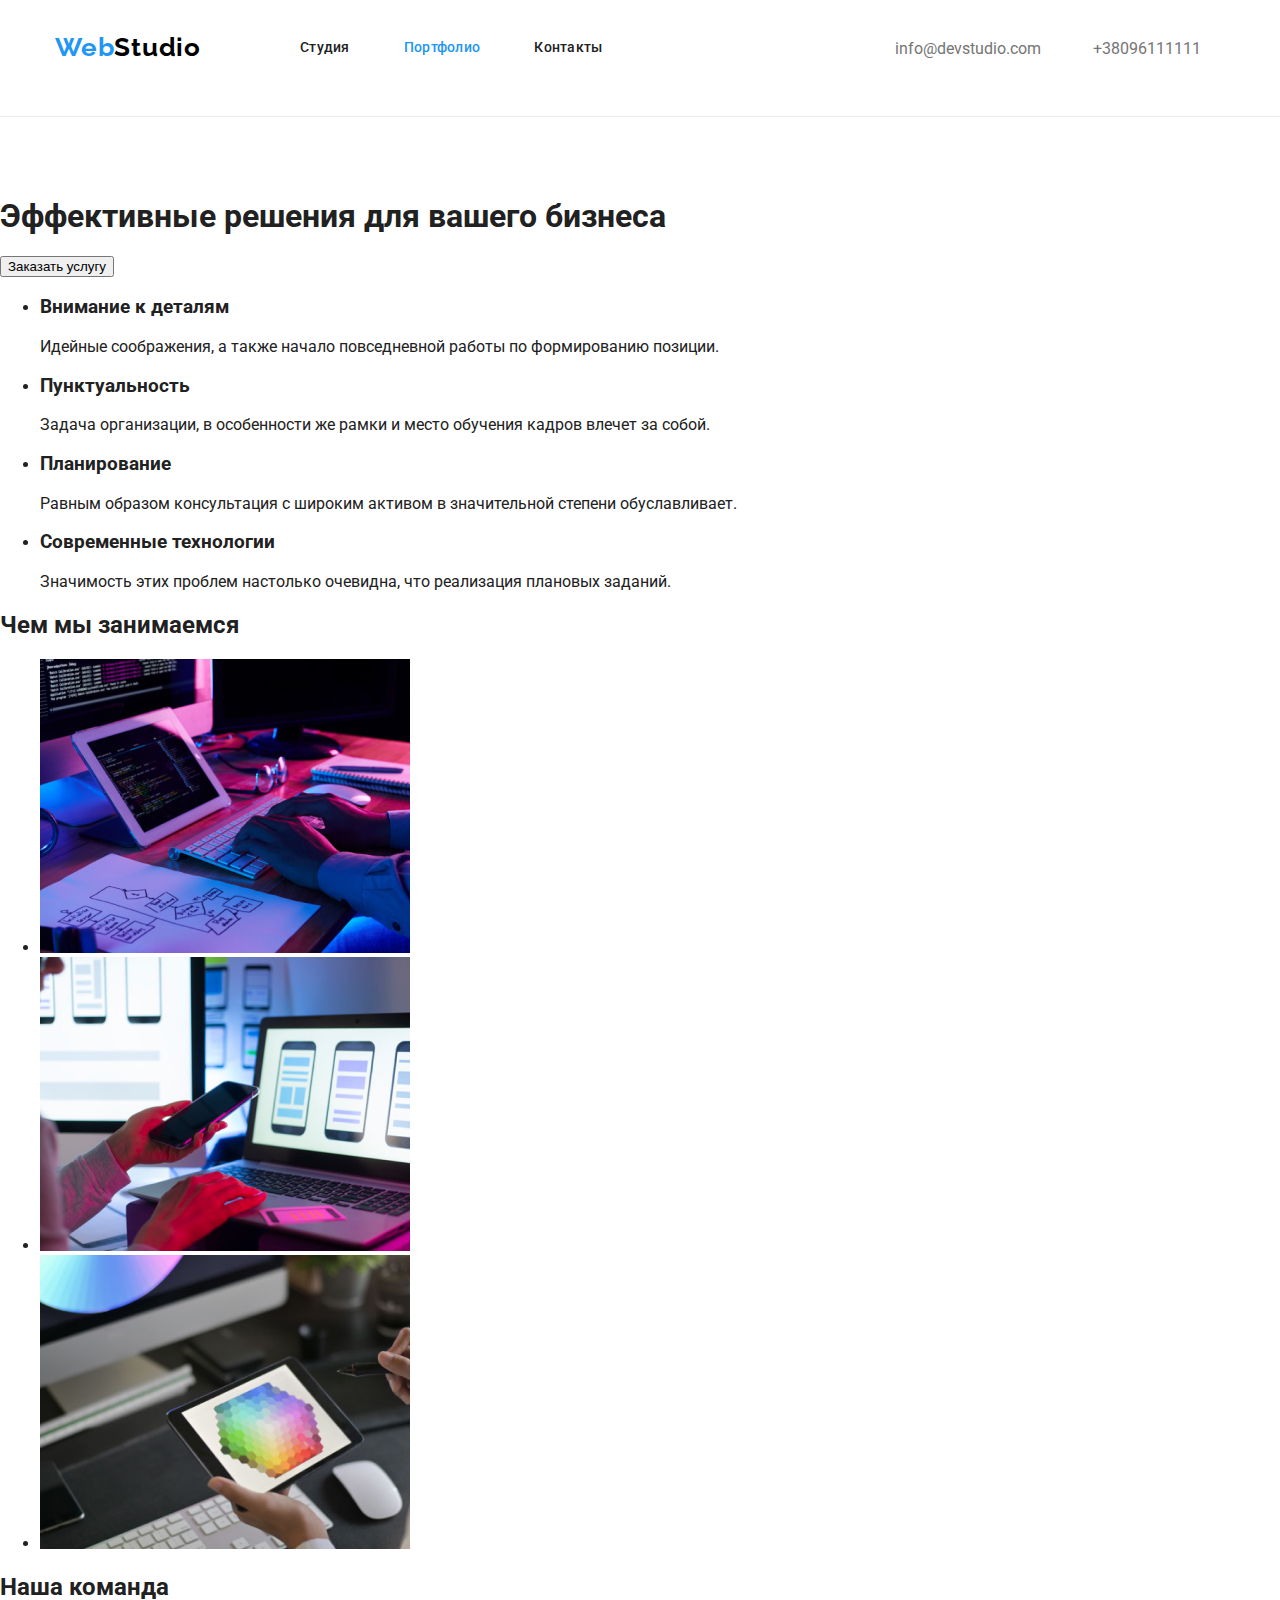
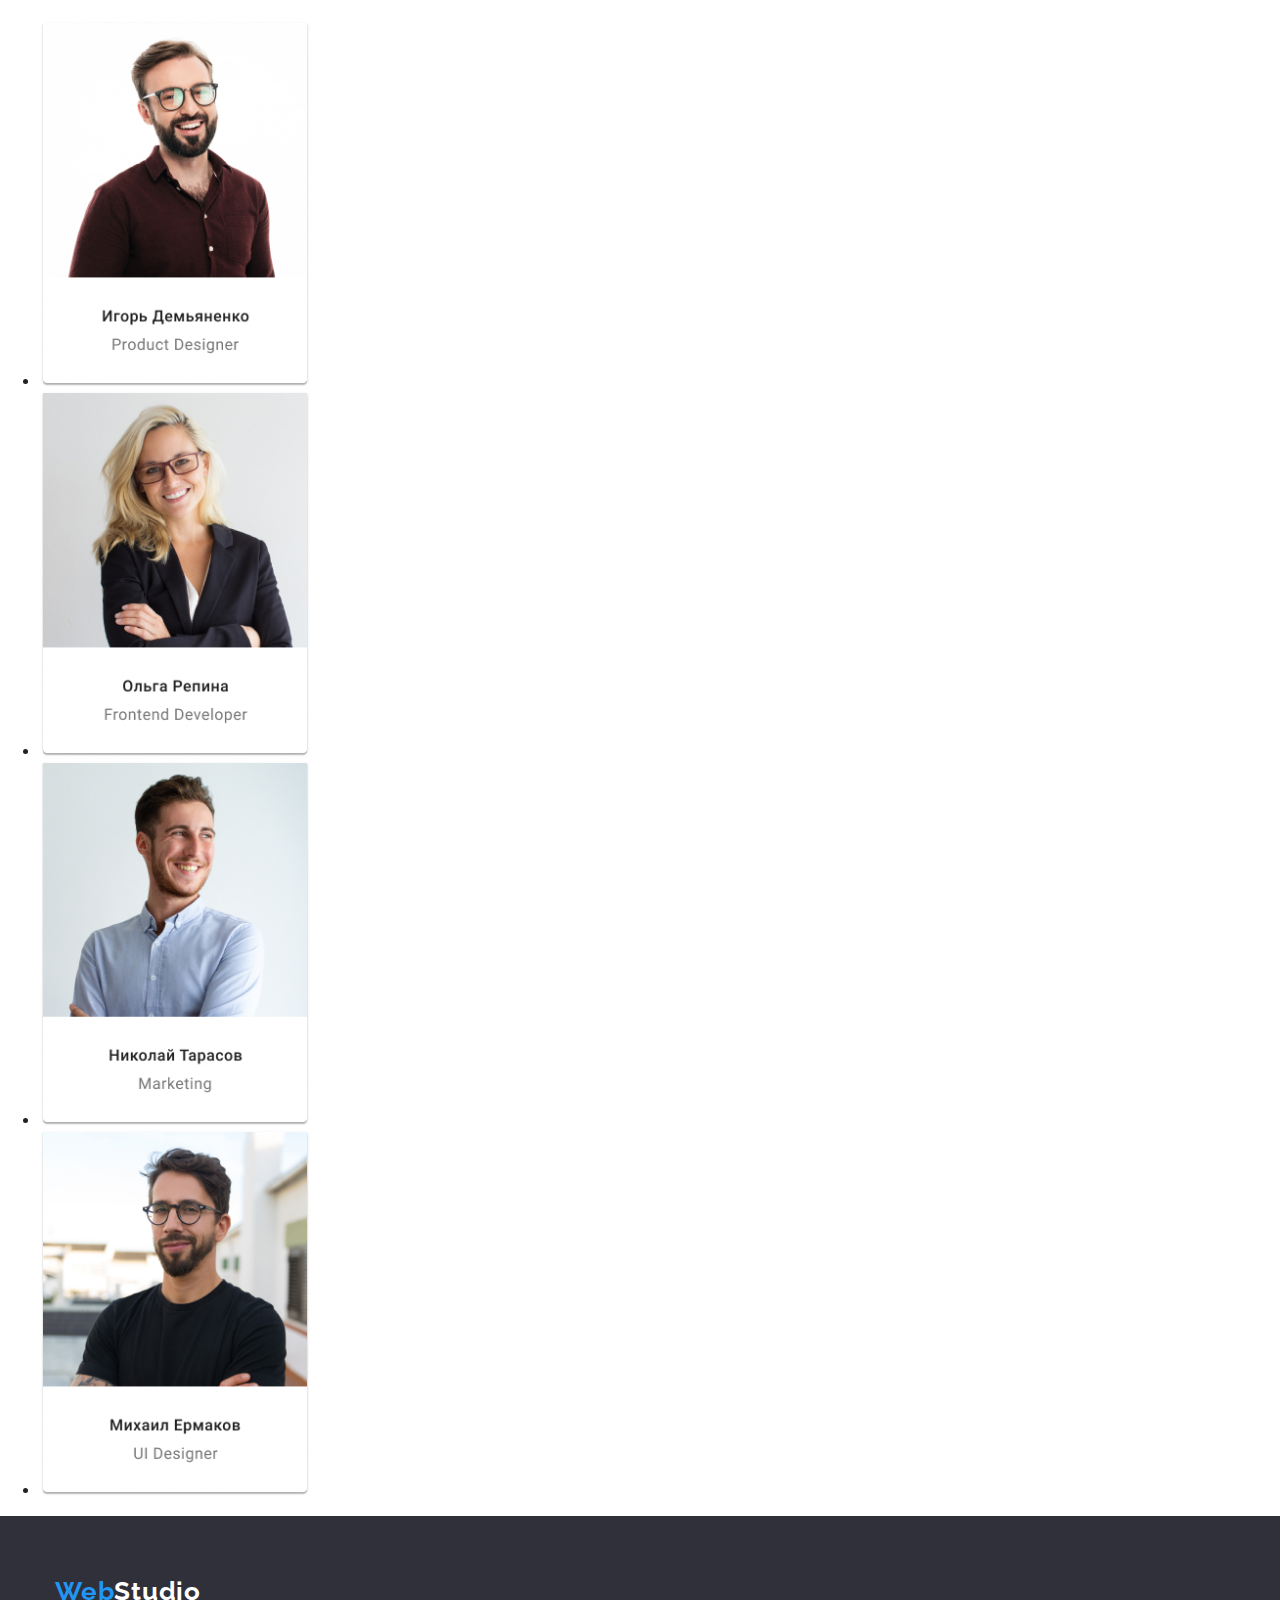
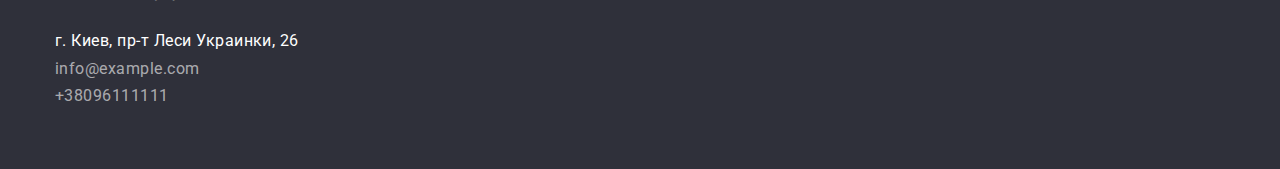
==== index.html @ 1b65d9d6 "hometask 2" ====
<!DOCTYPE html>
<html lang="en">
  <head>
    <title>WebStudio</title>
    <meta charset="UTF-8" />
    <meta http-equiv="x-ua-compatible" content="ie=edge" />
    <link rel="stylesheet" href="css/styles.css" />
    <link rel="preconnect" href="https://fonts.googleapis.com" />
    <link rel="preconnect" href="https://fonts.gstatic.com" crossorigin />
    <link
      href="https://fonts.googleapis.com/css2?family=Montserrat:wght@400;700&family=Raleway:wght@700&family=Roboto:wght@400;500;700;900&display=swap"
      rel="stylesheet"
    />
  </head>

  <body>
    <header class="main-header-wrap">
      <div class="main-header">
        <div>
          <a class="main-logo" href="#"><span class="web">Web</span>Studio</a>

          <nav class="main-navigation">
            <ul class="main-navigation-list">
              <li class="main-navigation-item">
                <a class="main-navigation-link" href="./index.html">Студия</a>
              </li>
              <li class="main-navigation-item">
                <a class="active main-navigation-link" href="portfolio.html">Портфолио</a>
              </li>
              <li class="main-navigation-item">
                <a class="main-navigation-link" href="#">Контакты</a>
              </li>
            </ul>
          </nav>
        </div>

        <ul class="main-contacts-list">
          <li class="main-contacts-item">
            <a class="main-contacts-link" href="mailto:info@devstudio.com">info@devstudio.com</a>
          </li>
          <li class="main-contacts-item">
            <a class="main-contacts-link" href="tel:+38096111111">+38096111111</a>
          </li>
        </ul>
      </div>
    </header>
    <section>
      <h1>Эффективные решения для вашего бизнеса</h1>
      <button type="button">Заказать услугу</button>
    </section>
    <main>
      <section>
        <ul>
          <li>
            <h3>Внимание к деталям</h3>
            <p>Идейные соображения, а также начало повседневной работы по формированию позиции.</p>
          </li>
          <li>
            <h3>Пунктуальность</h3>
            <p>
              Задача организации, в особенности же рамки и место обучения кадров влечет за собой.
            </p>
          </li>
          <li>
            <h3>Планирование</h3>
            <p>
              Равным образом консультация с широким активом в значительной степени обуславливает.
            </p>
          </li>
          <li>
            <h3>Современные технологии</h3>
            <p>Значимость этих проблем настолько очевидна, что реализация плановых заданий.</p>
          </li>
        </ul>
      </section>
      <section>
        <h2>Чем мы занимаемся</h2>
        <ul>
          <li>
            <img src="./images/img.jpeg" alt="computer" width="370" />
          </li>
          <li>
            <img src="./images/box_2.jpeg" alt="telephone" width="370" />
          </li>
          <li>
            <img src="./images/box_3.jpeg" alt="planshet" width="370" />
          </li>
        </ul>
      </section>
      <section>
        <h2>Наша команда</h2>
        <ul>
          <li>
            <img src="./images/team_card_1.jpeg" alt="Игорь Демьяненко" width="270" />
          </li>
          <li>
            <img src="./images/team_card_2.jpeg" alt="Ольга Репина" width="270" />
          </li>
          <li>
            <img src="./images/team_card_3.jpeg" alt="Николай Тарасов" width="270" />
          </li>
          <li>
            <img src="./images/team_card_4.jpeg" alt="Михаил Ермаков" width="270" />
          </li>
        </ul>
      </section>
    </main>
    <footer class="footer-wrap">
      <div class="footer">
        <a class="footer-logo" href="#"><span class="web">Web</span>Studio</a>
        <address class="footer-address">
          <div>г. Киев, пр-т Леси Украинки, 26</div>

          <div>
            <a class="footer-address-link" href="mailto:info@example.com">info@example.com</a>
          </div>
          <div>
            <a class="footer-address-link" href="tel:+38096111111">+38096111111</a>
          </div>
        </address>
      </div>
    </footer>
  </body>
</html>
---- css/styles.css ----
body {
  font-family: 'Roboto', sans-serif;
  color: #212121;
  margin: 0;
}

.main-header-wrap {
  border-bottom: 1px solid #ececec;
  margin-bottom: 80px;
}

.footer,
.main-header,
.main-content {
  max-width: 1170px;
  margin: 0 auto;
}

.main-header {
  display: flex;
  flex-direction: row;
  justify-content: space-between;
  align-items: center;
  height: 96px;
  margin-bottom: 20px;
}
.footer-logo,
.main-logo {
  font-family: 'Raleway';
  font-style: normal;
  font-weight: 700;
  font-size: 26px;
  line-height: 1.2;
  letter-spacing: 0.03em;
  text-decoration: none;
  display: inline-block;
}

.main-logo {
  color: #000000;
  margin-right: 70px;
}

.footer-logo .web,
.main-logo .web {
  color: #2196f3;
}

.main-navigation-list {
  list-style-type: none;
  margin: 0;
  padding: 0;
  float: left;
}

.main-navigation-link {
  font-style: normal;
  font-weight: 500;
  font-size: 14px;
  line-height: 16px;
  letter-spacing: 0.02em;
  text-decoration: none;
  color: #212121;
  margin: 25px;
}
.main-navigation-link:hover,
.main-contacts-link:hover,
.main-navigation-link.active {
  color: #2196f3;
}

.main-navigation-item {
  display: inline-block;
}
.main-navigation {
  display: inline-block;
}
.main-contacts-list {
  list-style-type: none;
}

.main-contacts-item {
  display: inline-block;
}

.main-contacts-link {
  color: #757575;
  margin: 24px;
  text-decoration: none;
}

.filters-list {
  list-style-type: none;
  padding: 0;
  margin: 0;
  text-align: center;
  margin-bottom: 50px;
}

.filters-list-item {
  display: inline-block;
  margin: 0 4px;
}

.filters-list-button {
  font-family: 'Roboto', sans-serif;
  color: #212121;
  letter-spacing: 0.03em;
  font-size: 14px;
  border-radius: 4px;
  background: #f5f4fa;
  border: none;
  padding: 6px 22px;
  font-weight: 500;
  font-size: 16px;
  line-height: 1.625;
  cursor: pointer; /* курсор */
}
.filters-list-button:hover,
.filters-list-item.active .filters-list-button {
  background-color: #2196f3;
  color: #fff;
}

.projects {
  list-style-type: none;
  margin: 0;
  padding: 0;
  display: flex;
  flex-wrap: wrap;
  justify-content: space-between;
  margin-bottom: 57px;
}

.projects-item {
  margin-bottom: 33px;
}

.footer-wrap {
  background: #2f303a;
  color: #fff;
  padding: 60px 0;
  line-height: 1.7;
  letter-spacing: 0.03em;
  color: #ffffff;
}

.footer-logo {
  color: #fff;
  margin-bottom: 20px;
}

.footer-address {
  font-style: normal;
}

.footer-address-link {
  font-weight: 400;
  color: rgba(255, 255, 255, 0.6);
  text-decoration: none;
}

.footer-address-link:hover {
  color: #2196f3;
}
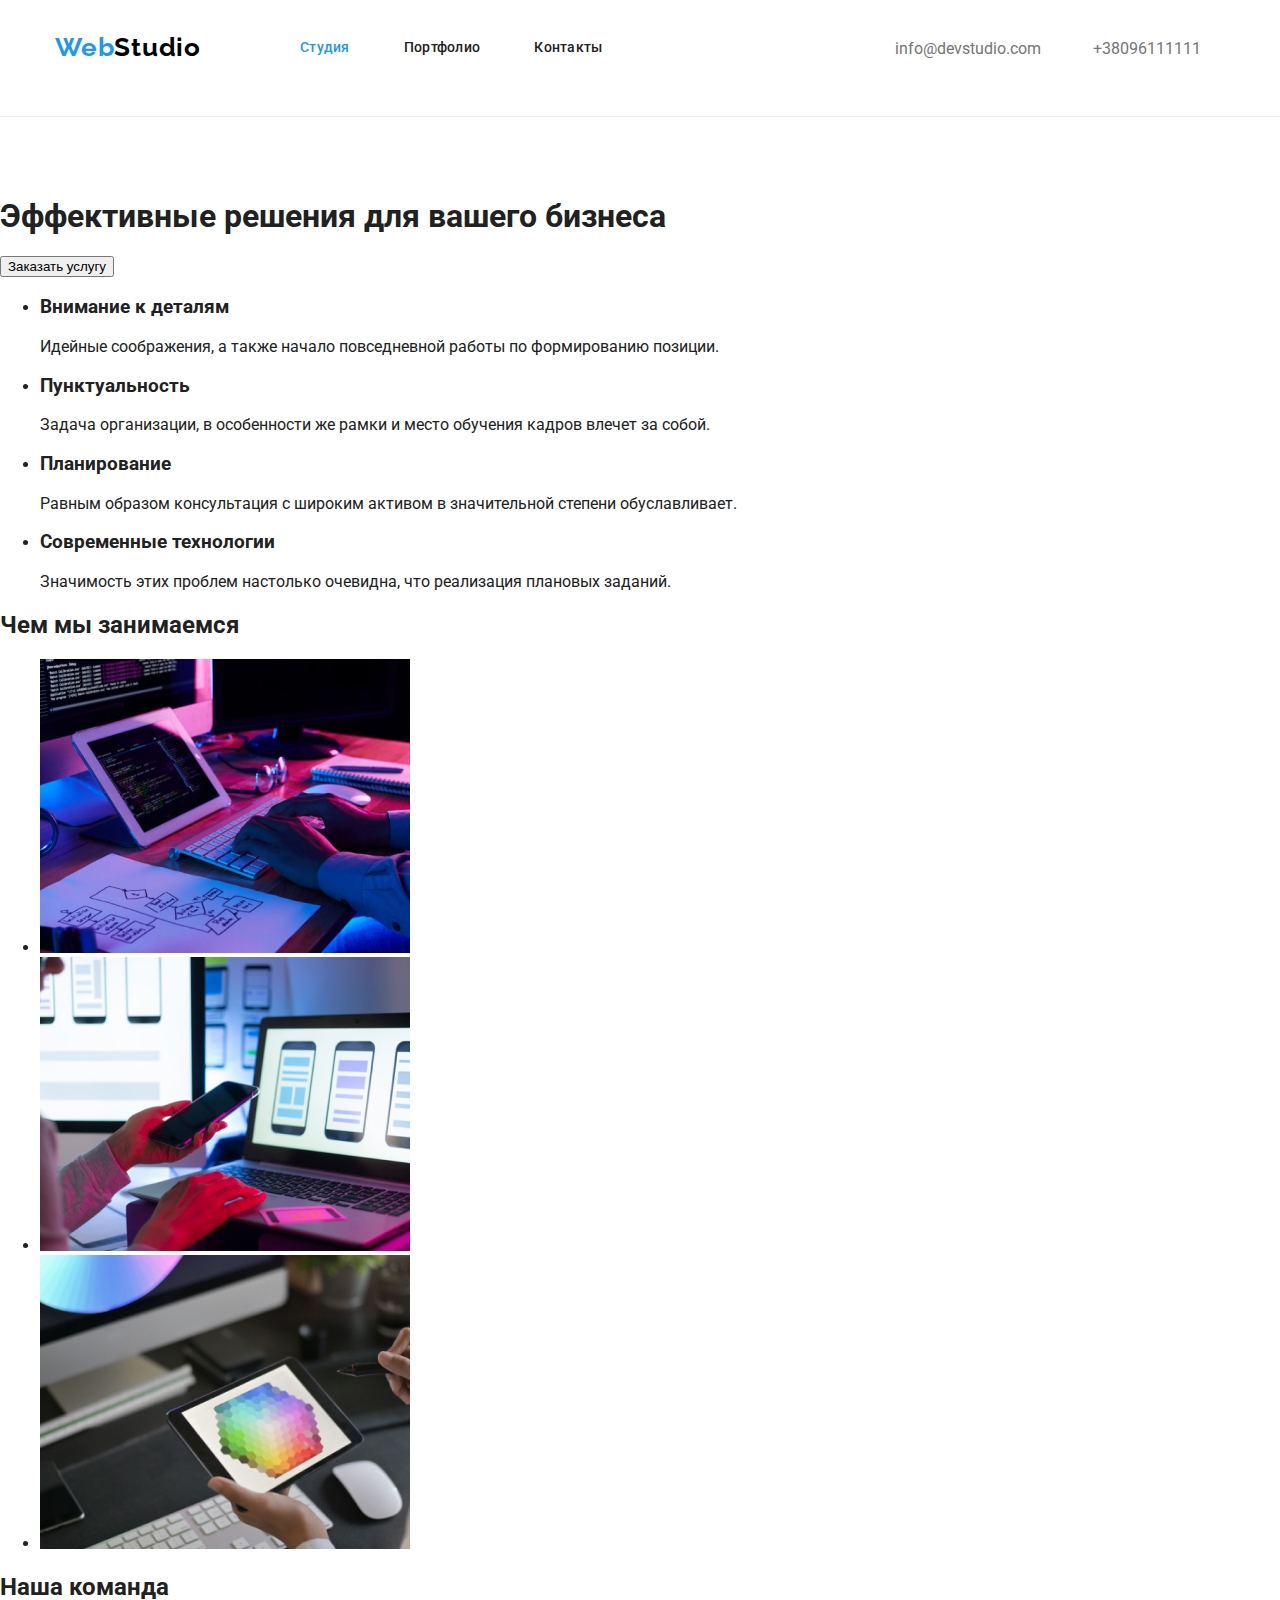
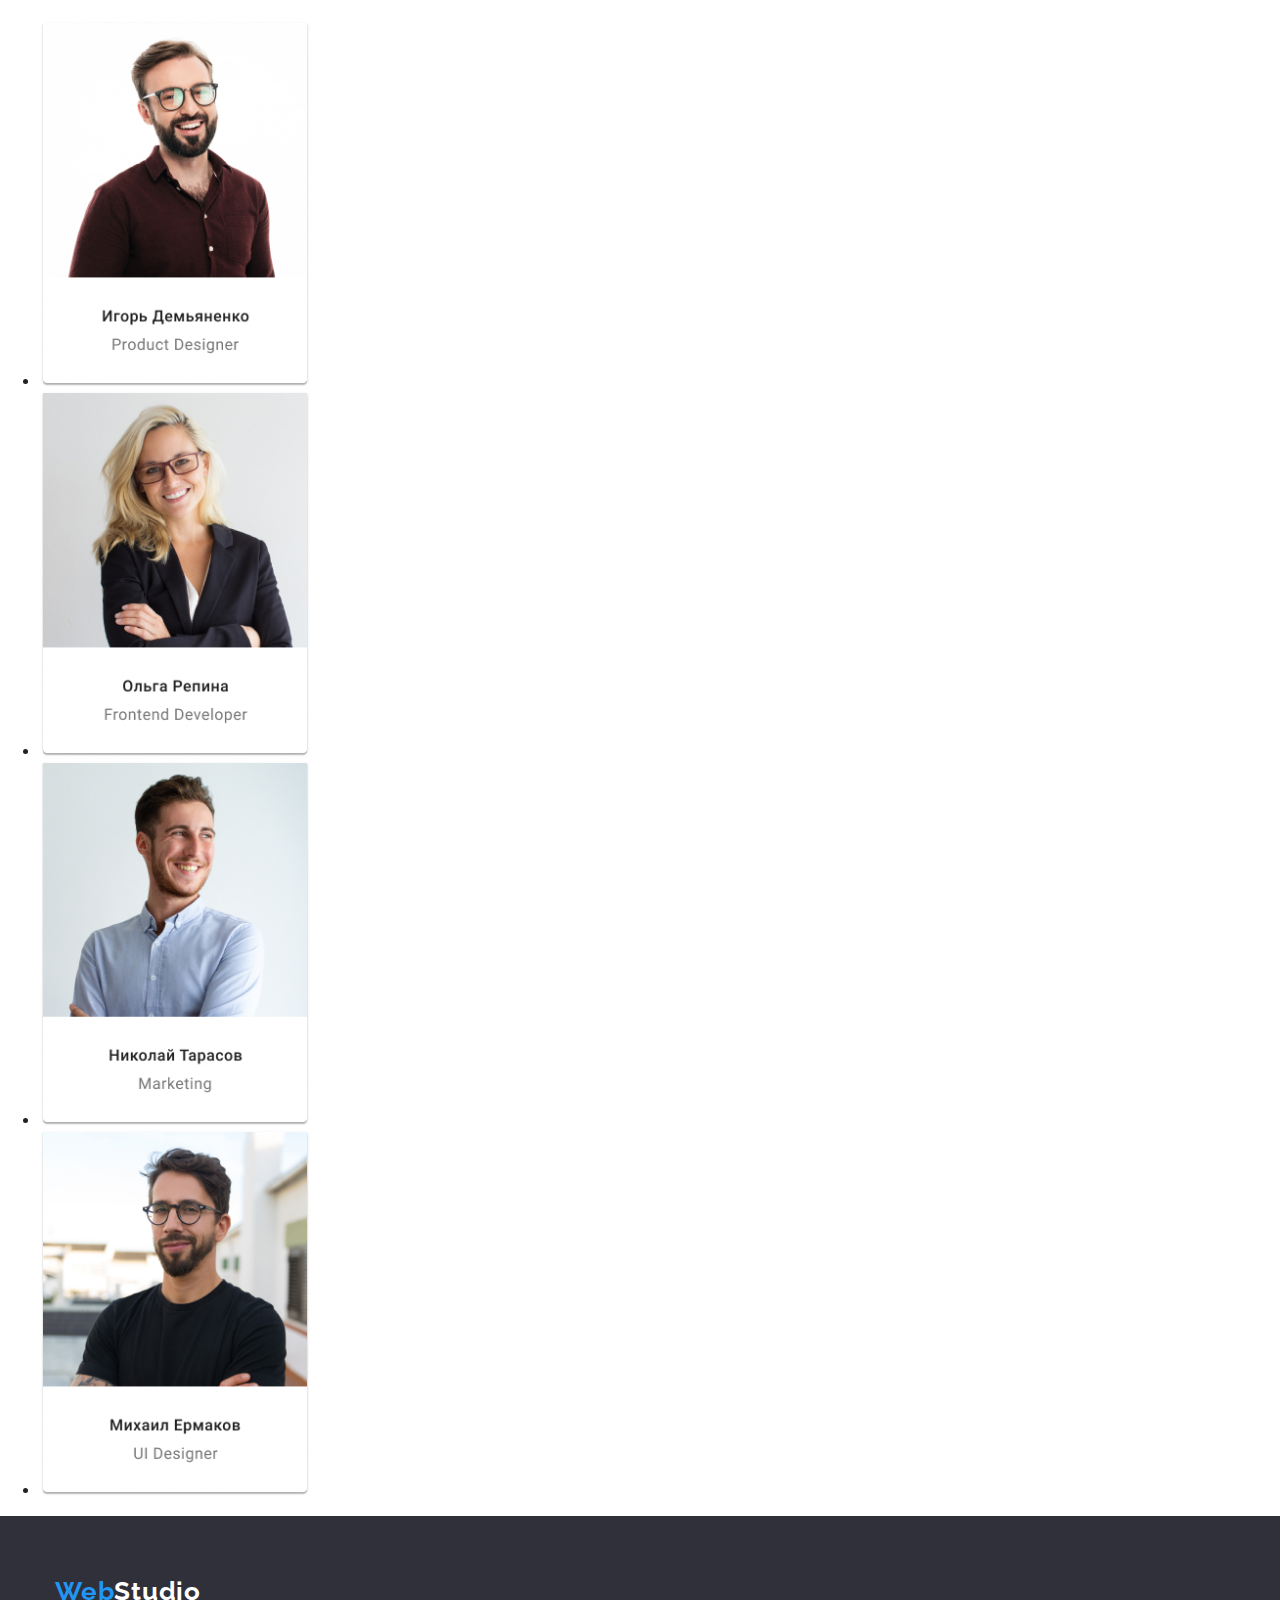
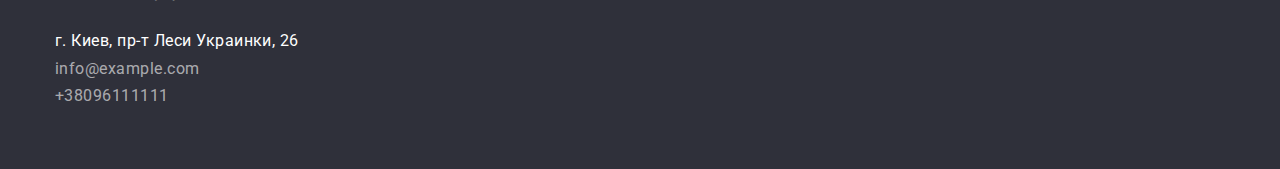
==== commit 2ee0ecb6: "active class" ====
--- a/index.html
+++ b/index.html
@@ -22,10 +22,10 @@
           <nav class="main-navigation">
             <ul class="main-navigation-list">
               <li class="main-navigation-item">
-                <a class="main-navigation-link" href="./index.html">Студия</a>
+                <a class="active main-navigation-link" href="./index.html">Студия</a>
               </li>
               <li class="main-navigation-item">
-                <a class="active main-navigation-link" href="portfolio.html">Портфолио</a>
+                <a class="main-navigation-link" href="portfolio.html">Портфолио</a>
               </li>
               <li class="main-navigation-item">
                 <a class="main-navigation-link" href="#">Контакты</a>
--- a/css/styles.css
+++ b/css/styles.css
@@ -1,3 +1,6 @@
+:root {
+  --primary-color: #2196f3;
+}
 body {
   font-family: 'Roboto', sans-serif;
   color: #212121;
@@ -43,7 +46,7 @@
 
 .footer-logo .web,
 .main-logo .web {
-  color: #2196f3;
+  color: var(--primary-color);
 }
 
 .main-navigation-list {
@@ -66,7 +69,7 @@
 .main-navigation-link:hover,
 .main-contacts-link:hover,
 .main-navigation-link.active {
-  color: #2196f3;
+  color:  var(--primary-color);
 }
 
 .main-navigation-item {
@@ -118,7 +121,7 @@
 }
 .filters-list-button:hover,
 .filters-list-item.active .filters-list-button {
-  background-color: #2196f3;
+  background-color: var(--primary-color);
   color: #fff;
 }
 
@@ -161,5 +164,5 @@
 }
 
 .footer-address-link:hover {
-  color: #2196f3;
+  color:  var(--primary-color);
 }
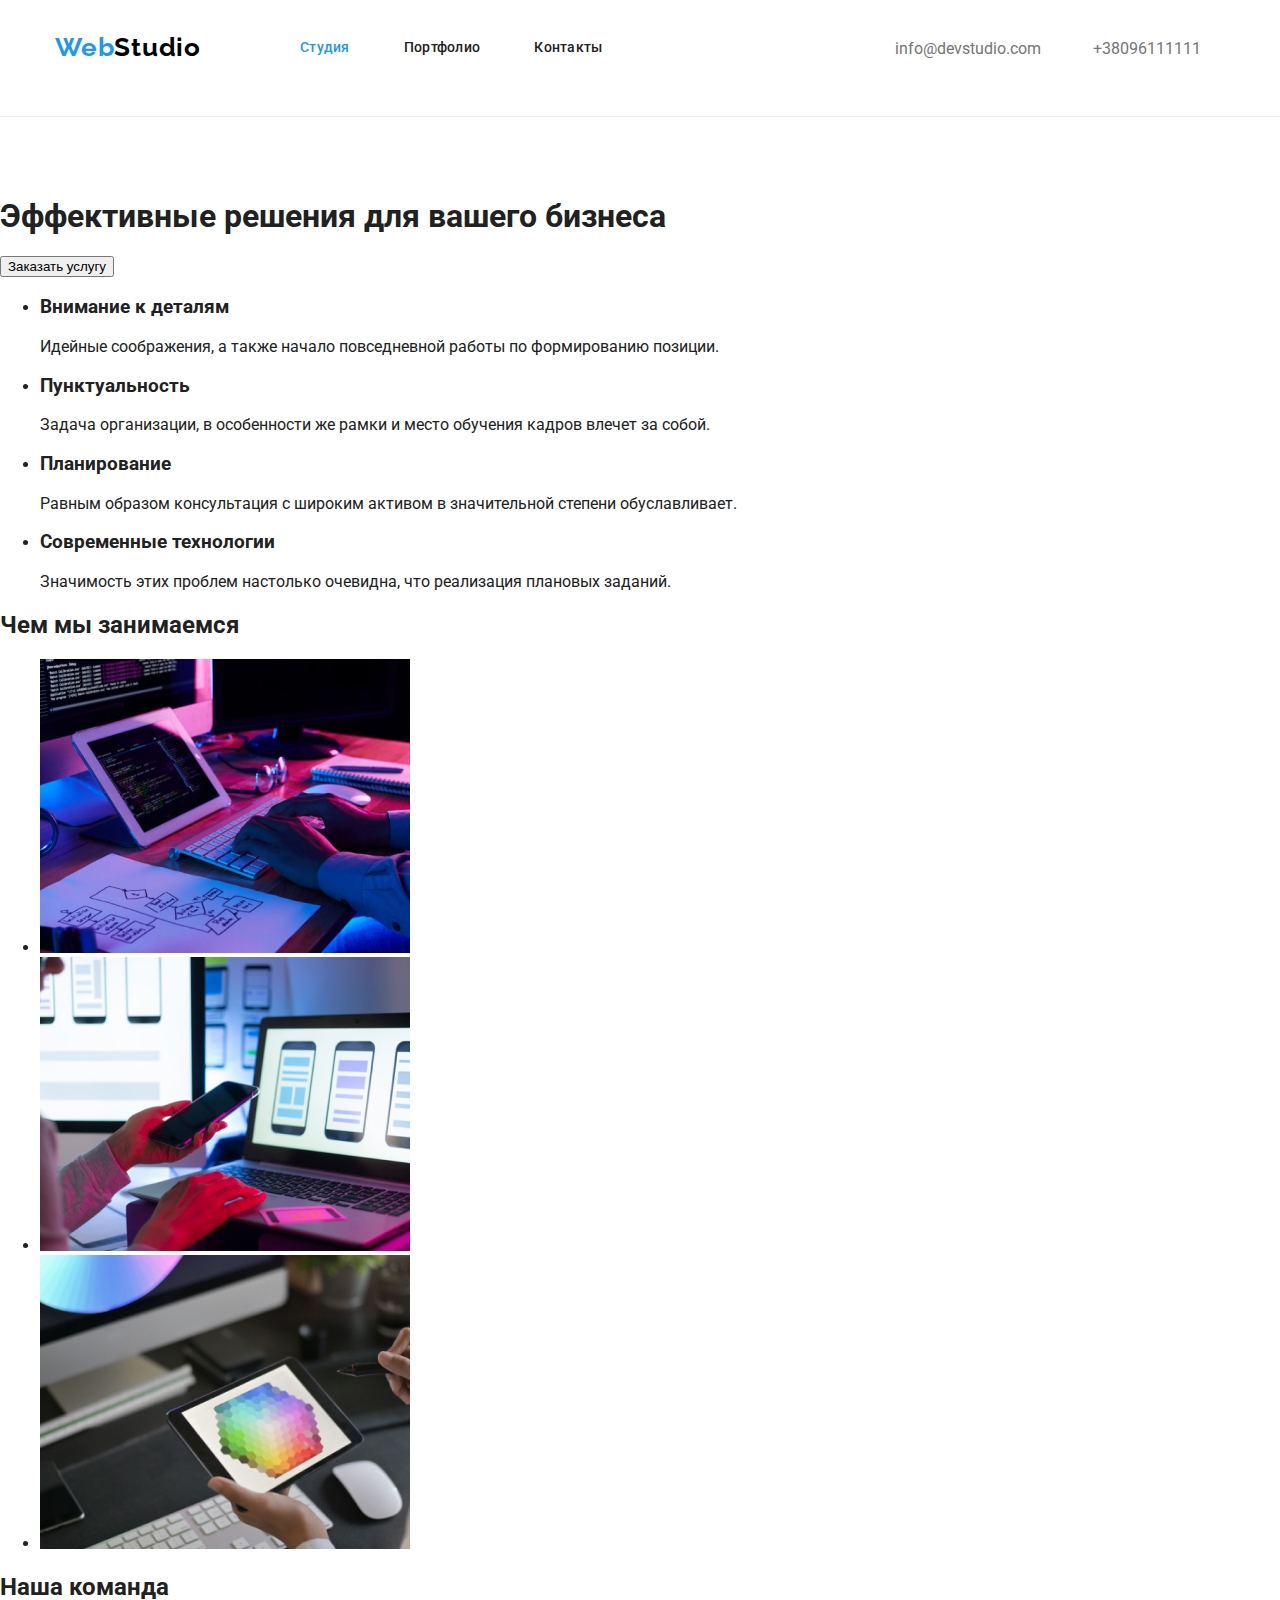
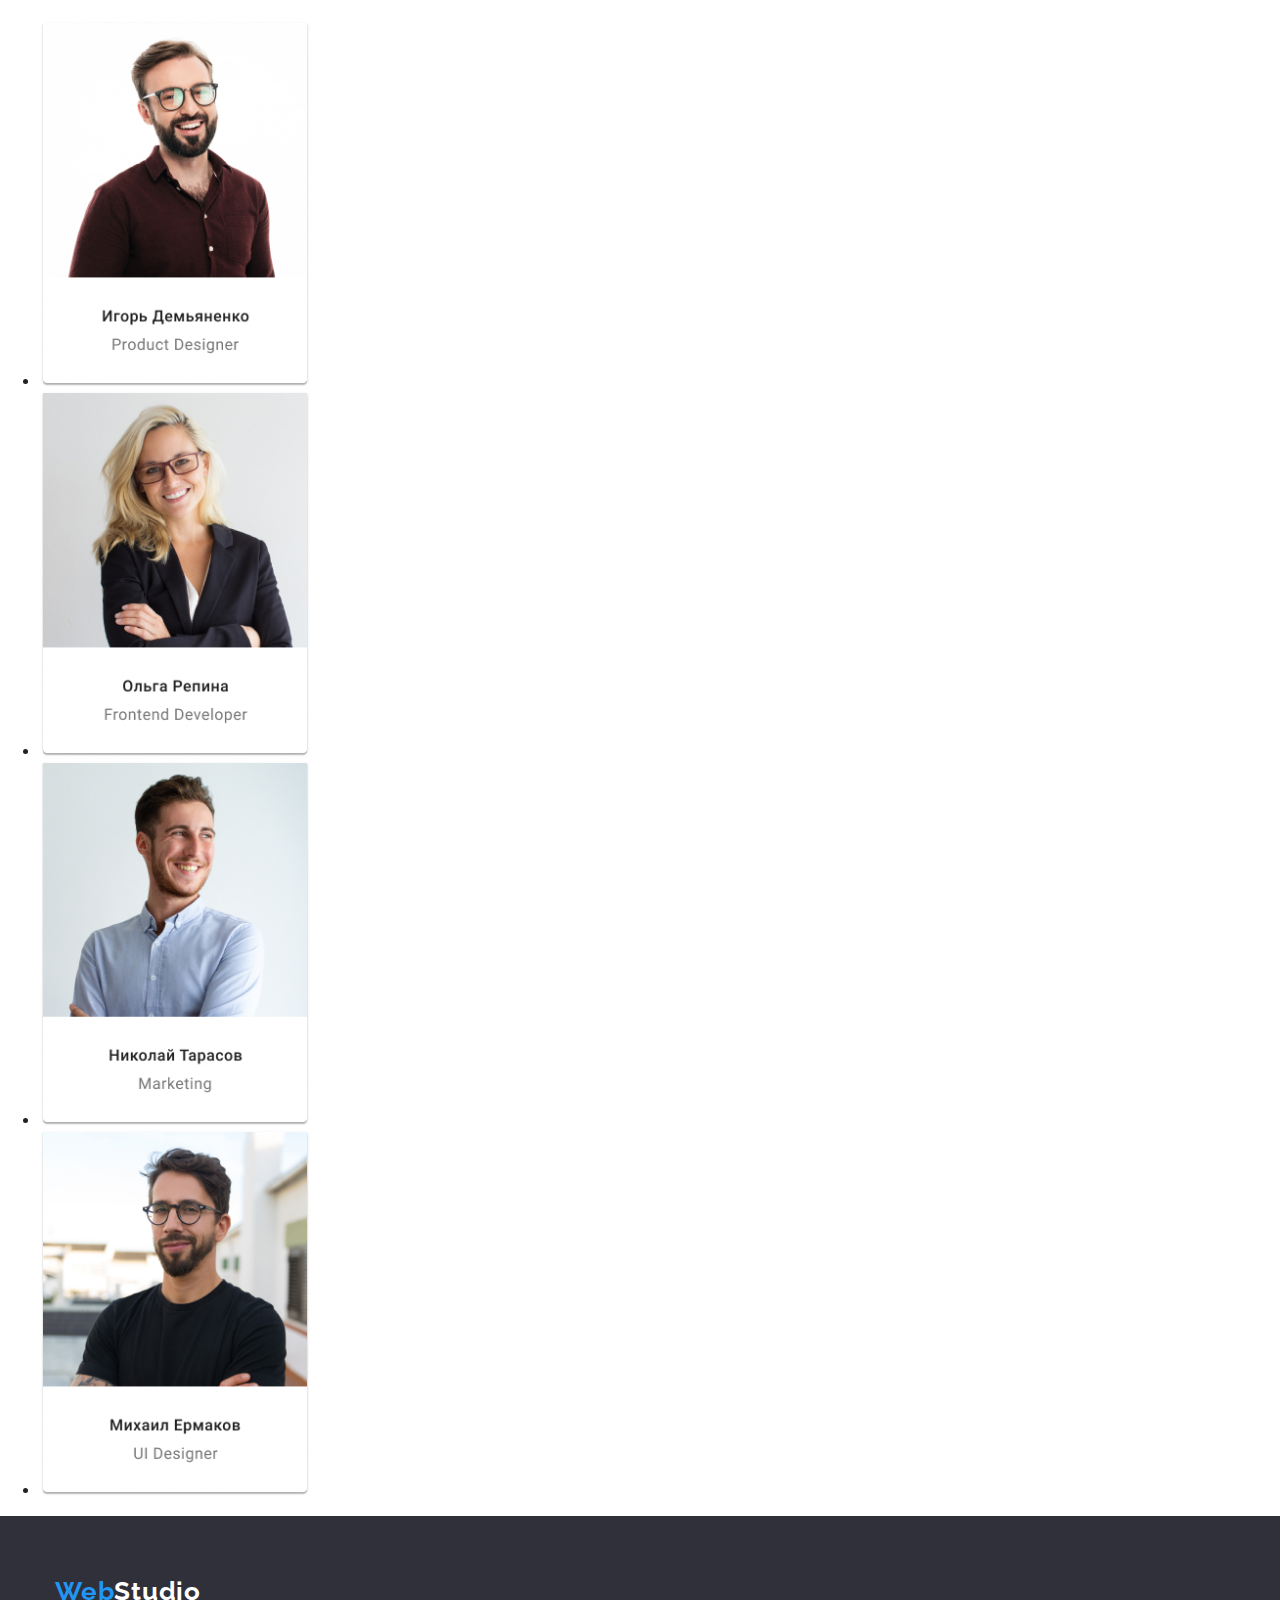
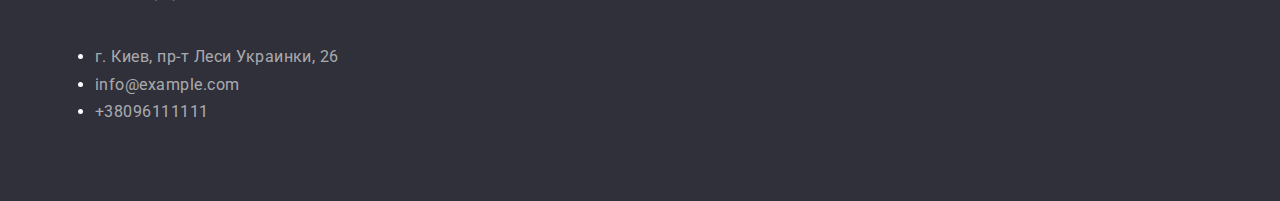
==== commit d62aaba9: "change for portfolio page" ====
--- a/index.html
+++ b/index.html
@@ -109,14 +109,17 @@
       <div class="footer">
         <a class="footer-logo" href="#"><span class="web">Web</span>Studio</a>
         <address class="footer-address">
-          <div>г. Киев, пр-т Леси Украинки, 26</div>
-
-          <div>
-            <a class="footer-address-link" href="mailto:info@example.com">info@example.com</a>
-          </div>
-          <div>
-            <a class="footer-address-link" href="tel:+38096111111">+38096111111</a>
-          </div>
+          <ul>
+            <li>
+              <a class="footer-address-link" href="#">г. Киев, пр-т Леси Украинки, 26</a>
+            </li>
+            <li>
+              <a class="footer-address-link" href="mailto:info@example.com">info@example.com</a>
+            </li>
+            <li>
+              <a class="footer-address-link" href="tel:+38096111111">+38096111111</a>
+            </li>
+          </ul>
         </address>
       </div>
     </footer>
--- a/css/styles.css
+++ b/css/styles.css
@@ -1,12 +1,14 @@
 :root {
   --primary-color: #2196f3;
 }
+
 body {
   font-family: 'Roboto', sans-serif;
   color: #212121;
   margin: 0;
 }
 
+/* header */
 .main-header-wrap {
   border-bottom: 1px solid #ececec;
   margin-bottom: 80px;
@@ -69,7 +71,7 @@
 .main-navigation-link:hover,
 .main-contacts-link:hover,
 .main-navigation-link.active {
-  color:  var(--primary-color);
+  color: var(--primary-color);
 }
 
 .main-navigation-item {
@@ -92,53 +94,11 @@
   text-decoration: none;
 }
 
-.filters-list {
-  list-style-type: none;
-  padding: 0;
-  margin: 0;
-  text-align: center;
-  margin-bottom: 50px;
+button {
+  cursor: pointer;
 }
 
-.filters-list-item {
-  display: inline-block;
-  margin: 0 4px;
-}
-
-.filters-list-button {
-  font-family: 'Roboto', sans-serif;
-  color: #212121;
-  letter-spacing: 0.03em;
-  font-size: 14px;
-  border-radius: 4px;
-  background: #f5f4fa;
-  border: none;
-  padding: 6px 22px;
-  font-weight: 500;
-  font-size: 16px;
-  line-height: 1.625;
-  cursor: pointer; /* курсор */
-}
-.filters-list-button:hover,
-.filters-list-item.active .filters-list-button {
-  background-color: var(--primary-color);
-  color: #fff;
-}
-
-.projects {
-  list-style-type: none;
-  margin: 0;
-  padding: 0;
-  display: flex;
-  flex-wrap: wrap;
-  justify-content: space-between;
-  margin-bottom: 57px;
-}
-
-.projects-item {
-  margin-bottom: 33px;
-}
-
+/* footer */
 .footer-wrap {
   background: #2f303a;
   color: #fff;
@@ -164,5 +124,5 @@
 }
 
 .footer-address-link:hover {
-  color:  var(--primary-color);
+  color: var(--primary-color);
 }
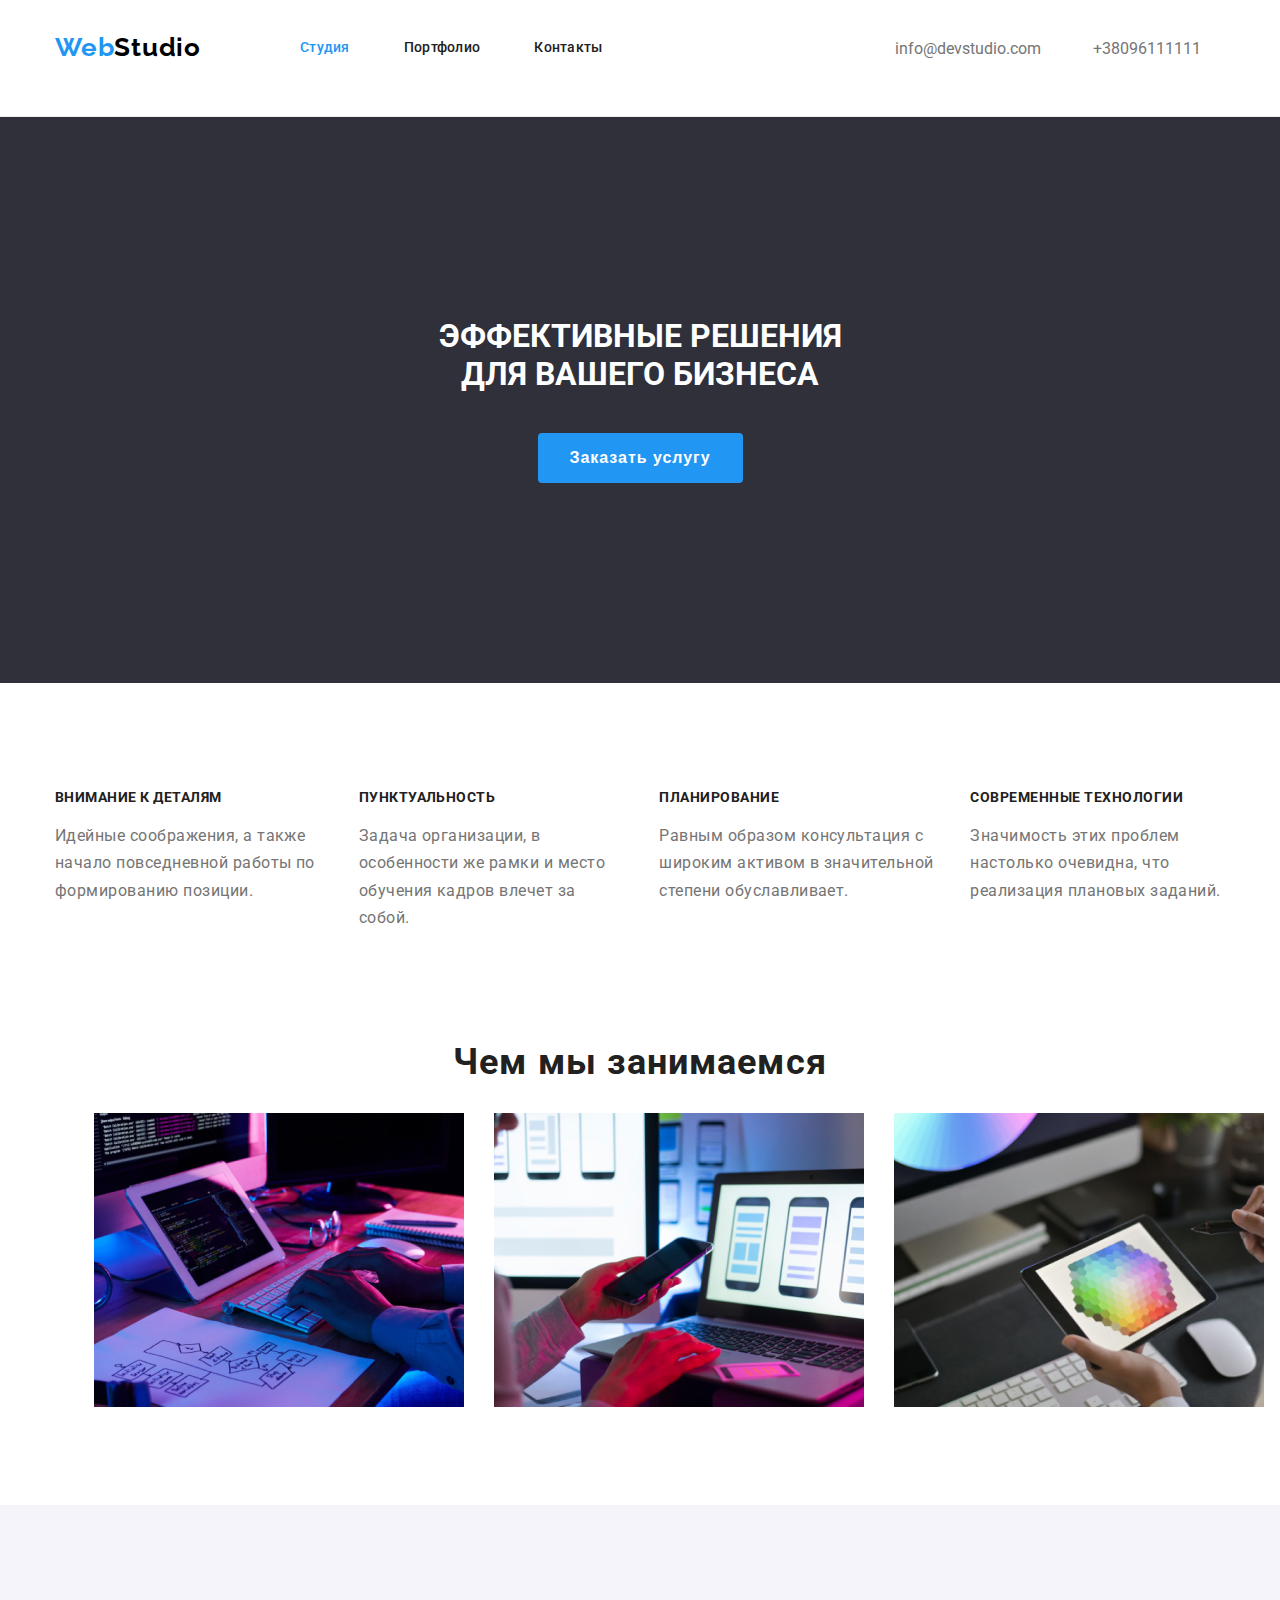
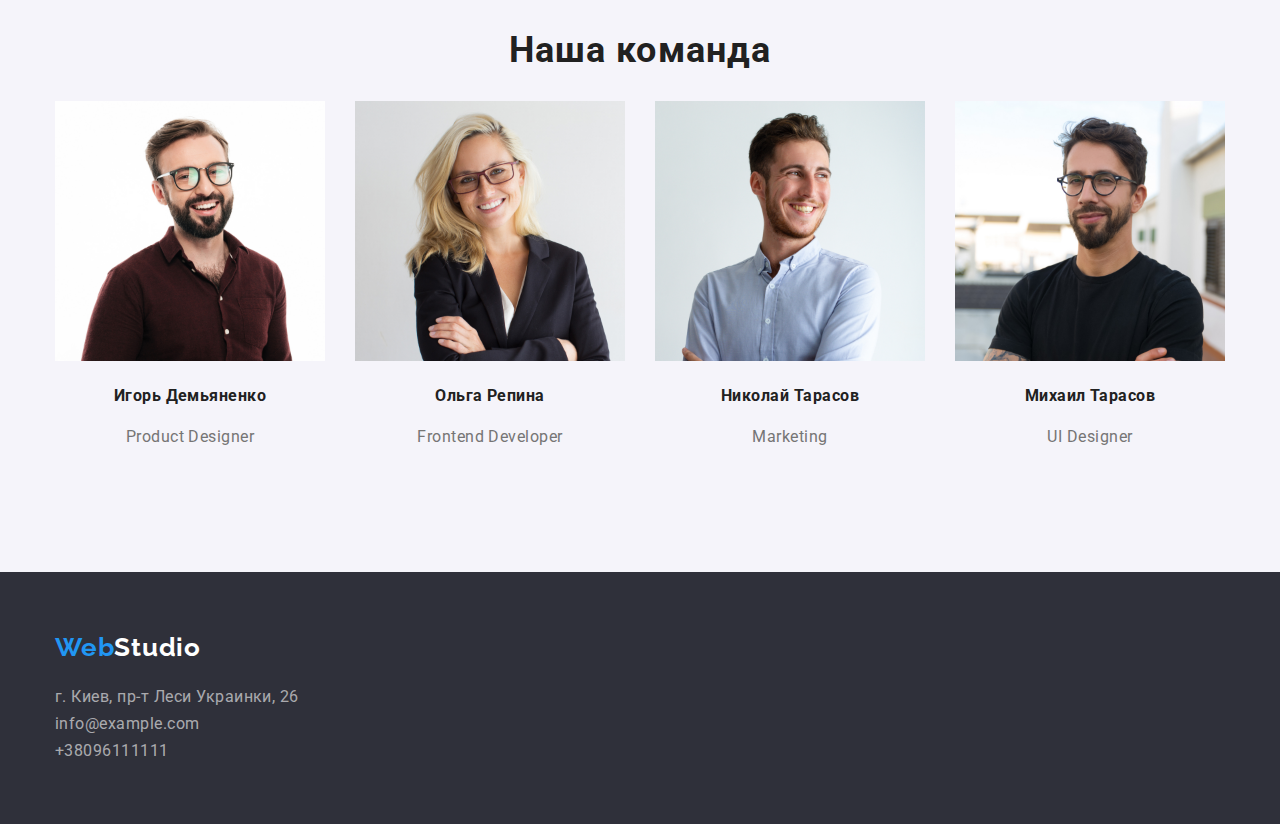
==== commit c9fc4b16: "changes after review" ====
--- a/index.html
+++ b/index.html
@@ -5,6 +5,7 @@
     <meta charset="UTF-8" />
     <meta http-equiv="x-ua-compatible" content="ie=edge" />
     <link rel="stylesheet" href="css/styles.css" />
+    <link rel="stylesheet" href="css/index.css" />
     <link rel="preconnect" href="https://fonts.googleapis.com" />
     <link rel="preconnect" href="https://fonts.gstatic.com" crossorigin />
     <link
@@ -44,79 +45,105 @@
         </ul>
       </div>
     </header>
-    <section>
-      <h1>Эффективные решения для вашего бизнеса</h1>
-      <button type="button">Заказать услугу</button>
-    </section>
+
     <main>
-      <section>
-        <ul>
-          <li>
-            <h3>Внимание к деталям</h3>
-            <p>Идейные соображения, а также начало повседневной работы по формированию позиции.</p>
+      <section class="banner">
+        <h1 class="banner-title">
+          Эффективные решения <br />
+          для вашего бизнеса
+        </h1>
+        <button class="banner-button" type="button">Заказать услугу</button>
+      </section>
+      <section class="content benefits">
+        <ul class="benefits-list">
+          <li class="benefits-item">
+            <h3 class="benefits-title">Внимание к деталям</h3>
+            <p class="text-description">
+              Идейные соображения, а также начало повседневной работы по формированию позиции.
+            </p>
           </li>
-          <li>
-            <h3>Пунктуальность</h3>
-            <p>
+          <li class="benefits-item">
+            <h3 class="benefits-title">Пунктуальность</h3>
+            <p class="text-description">
               Задача организации, в особенности же рамки и место обучения кадров влечет за собой.
             </p>
           </li>
-          <li>
-            <h3>Планирование</h3>
-            <p>
+          <li class="benefits-item">
+            <h3 class="benefits-title">Планирование</h3>
+            <p class="text-description">
               Равным образом консультация с широким активом в значительной степени обуславливает.
             </p>
           </li>
-          <li>
-            <h3>Современные технологии</h3>
-            <p>Значимость этих проблем настолько очевидна, что реализация плановых заданий.</p>
+          <li class="benefits-item">
+            <h3 class="benefits-title">Современные технологии</h3>
+            <p class="text-description">
+              Значимость этих проблем настолько очевидна, что реализация плановых заданий.
+            </p>
           </li>
         </ul>
       </section>
-      <section>
-        <h2>Чем мы занимаемся</h2>
-        <ul>
-          <li>
+      <section class="content work">
+        <h2 class="product-title">Чем мы занимаемся</h2>
+        <ul class="product-list">
+          <li class="product-item">
             <img src="./images/img.jpeg" alt="computer" width="370" />
           </li>
-          <li>
+          <li class="product-item">
             <img src="./images/box_2.jpeg" alt="telephone" width="370" />
           </li>
-          <li>
+          <li class="product-item">
             <img src="./images/box_3.jpeg" alt="planshet" width="370" />
           </li>
         </ul>
       </section>
-      <section>
-        <h2>Наша команда</h2>
-        <ul>
-          <li>
-            <img src="./images/team_card_1.jpeg" alt="Игорь Демьяненко" width="270" />
-          </li>
-          <li>
-            <img src="./images/team_card_2.jpeg" alt="Ольга Репина" width="270" />
-          </li>
-          <li>
-            <img src="./images/team_card_3.jpeg" alt="Николай Тарасов" width="270" />
-          </li>
-          <li>
-            <img src="./images/team_card_4.jpeg" alt="Михаил Ермаков" width="270" />
-          </li>
-        </ul>
-      </section>
+      <div class="team-wrap">
+        <section class="content team">
+          <h2 class="team-title">Наша команда</h2>
+          <ul class="team-list">
+            <li class="team-item">
+              <img src="./images/person_1.jpeg" alt="Игорь Демьяненко" width="270" />
+              <div class="team-item-info">
+                <h4 class="team-item-title">Игорь Демьяненко</h4>
+                <p class="team-item-description">Product Designer</p>
+              </div>
+            </li>
+            <li class="team-item">
+              <img src="./images/person_2.jpeg" alt="Ольга Репина" width="270" />
+              <div class="team-item-info">
+                <h4 class="team-item-title">Ольга Репина</h4>
+                <p class="team-item-description">Frontend Developer</p>
+              </div>
+            </li>
+            <li class="team-item">
+              <img src="./images/person_3.jpeg" alt="Николай Тарасов" width="270" />
+              <div class="team-item-info">
+                <h4 class="team-item-title">Николай Тарасов</h4>
+                <p class="team-item-description">Marketing</p>
+              </div>
+            </li>
+            <li class="team-item">
+              <img src="./images/person_4.jpeg" alt="Михаил Ермаков" width="270" />
+              <div class="team-item-info">
+                <h4 class="team-item-title">Михаил Тарасов</h4>
+                <p class="team-item-description">UI Designer</p>
+              </div>
+            </li>
+          </ul>
+        </section>
+      </div>
     </main>
     <footer class="footer-wrap">
       <div class="footer">
         <a class="footer-logo" href="#"><span class="web">Web</span>Studio</a>
         <address class="footer-address">
-          <ul>
-            <li>
+          <ul class="footer-address-list">
+            <li class="address-item">
               <a class="footer-address-link" href="#">г. Киев, пр-т Леси Украинки, 26</a>
             </li>
-            <li>
+            <li class="address-item">
               <a class="footer-address-link" href="mailto:info@example.com">info@example.com</a>
             </li>
-            <li>
+            <li class="address-item">
               <a class="footer-address-link" href="tel:+38096111111">+38096111111</a>
             </li>
           </ul>
--- a/css/styles.css
+++ b/css/styles.css
@@ -11,12 +11,11 @@
 /* header */
 .main-header-wrap {
   border-bottom: 1px solid #ececec;
-  margin-bottom: 80px;
 }
 
 .footer,
 .main-header,
-.main-content {
+.content {
   max-width: 1170px;
   margin: 0 auto;
 }
@@ -126,3 +125,12 @@
 .footer-address-link:hover {
   color: var(--primary-color);
 }
+
+.footer-address-list {
+  padding-left: 0;
+  margin: 0;
+}
+
+.address-item {
+  list-style-type: none;
+}
--- a/css/index.css
+++ b/css/index.css
@@ -0,0 +1,110 @@
+.banner {
+  background: #2f303a;
+  padding: 200px 0;
+  text-align: center;
+}
+
+.banner-title {
+  color: #ffffff;
+  text-align: center;
+  margin: 0 auto;
+  text-transform: uppercase; /*велика літера*/
+}
+
+.banner-button {
+  color: #fff;
+  background: #2196f3;
+  border: 0;
+  border-radius: 4px;
+  font-weight: 700;
+  font-size: 16px;
+  line-height: 1.875;
+  letter-spacing: 0.06em;
+  padding: 10px 32px;
+  margin-top: 40px;
+}
+
+.banner-button:hover {
+}
+
+.work {
+  margin: 94px;
+}
+
+.benefits-item {
+  letter-spacing: 0.03em;
+  list-style-type: none; /*видалення маркера*/
+}
+.benefits-title {
+  text-transform: uppercase;
+  font-size: 14px;
+  line-height: 1.14;
+}
+
+.benefits-list {
+  display: flex;
+  flex-direction: row;
+  gap: 30px;
+  padding: 0;
+  margin: 93px 0 0 0;
+}
+
+.text-description {
+  line-height: 1.71;
+  letter-spacing: 0.03em;
+  color: #757575;
+}
+
+.product-title {
+  text-align: center;
+  font-size: 36px;
+  line-height: 42px;
+  letter-spacing: 0.03em;
+}
+
+.product-list {
+  padding: 0;
+  list-style-type: none;
+  display: flex;
+  gap: 30px; /* відстань між елементами*/
+}
+
+.team-wrap {
+  background-color: #f5f4fa;
+}
+
+.team {
+  padding: 94px 0;
+}
+.team-title {
+  font-size: 36px;
+  line-height: 42px;
+  text-align: center;
+  letter-spacing: 0.03em;
+}
+
+.team-item {
+  list-style-type: none;
+}
+
+.team-list {
+  display: flex;
+  gap: 30px;
+  padding: 0;
+}
+
+.team-item-title {
+  color: #212121;
+  font-size: 16px;
+  line-height: 1.187;
+  text-align: center;
+  letter-spacing: 0.03em;
+}
+
+.team-item-description {
+  color: #757575;
+  font-size: 16px;
+  line-height: 1.187;
+  text-align: center;
+  letter-spacing: 0.03em;
+}
